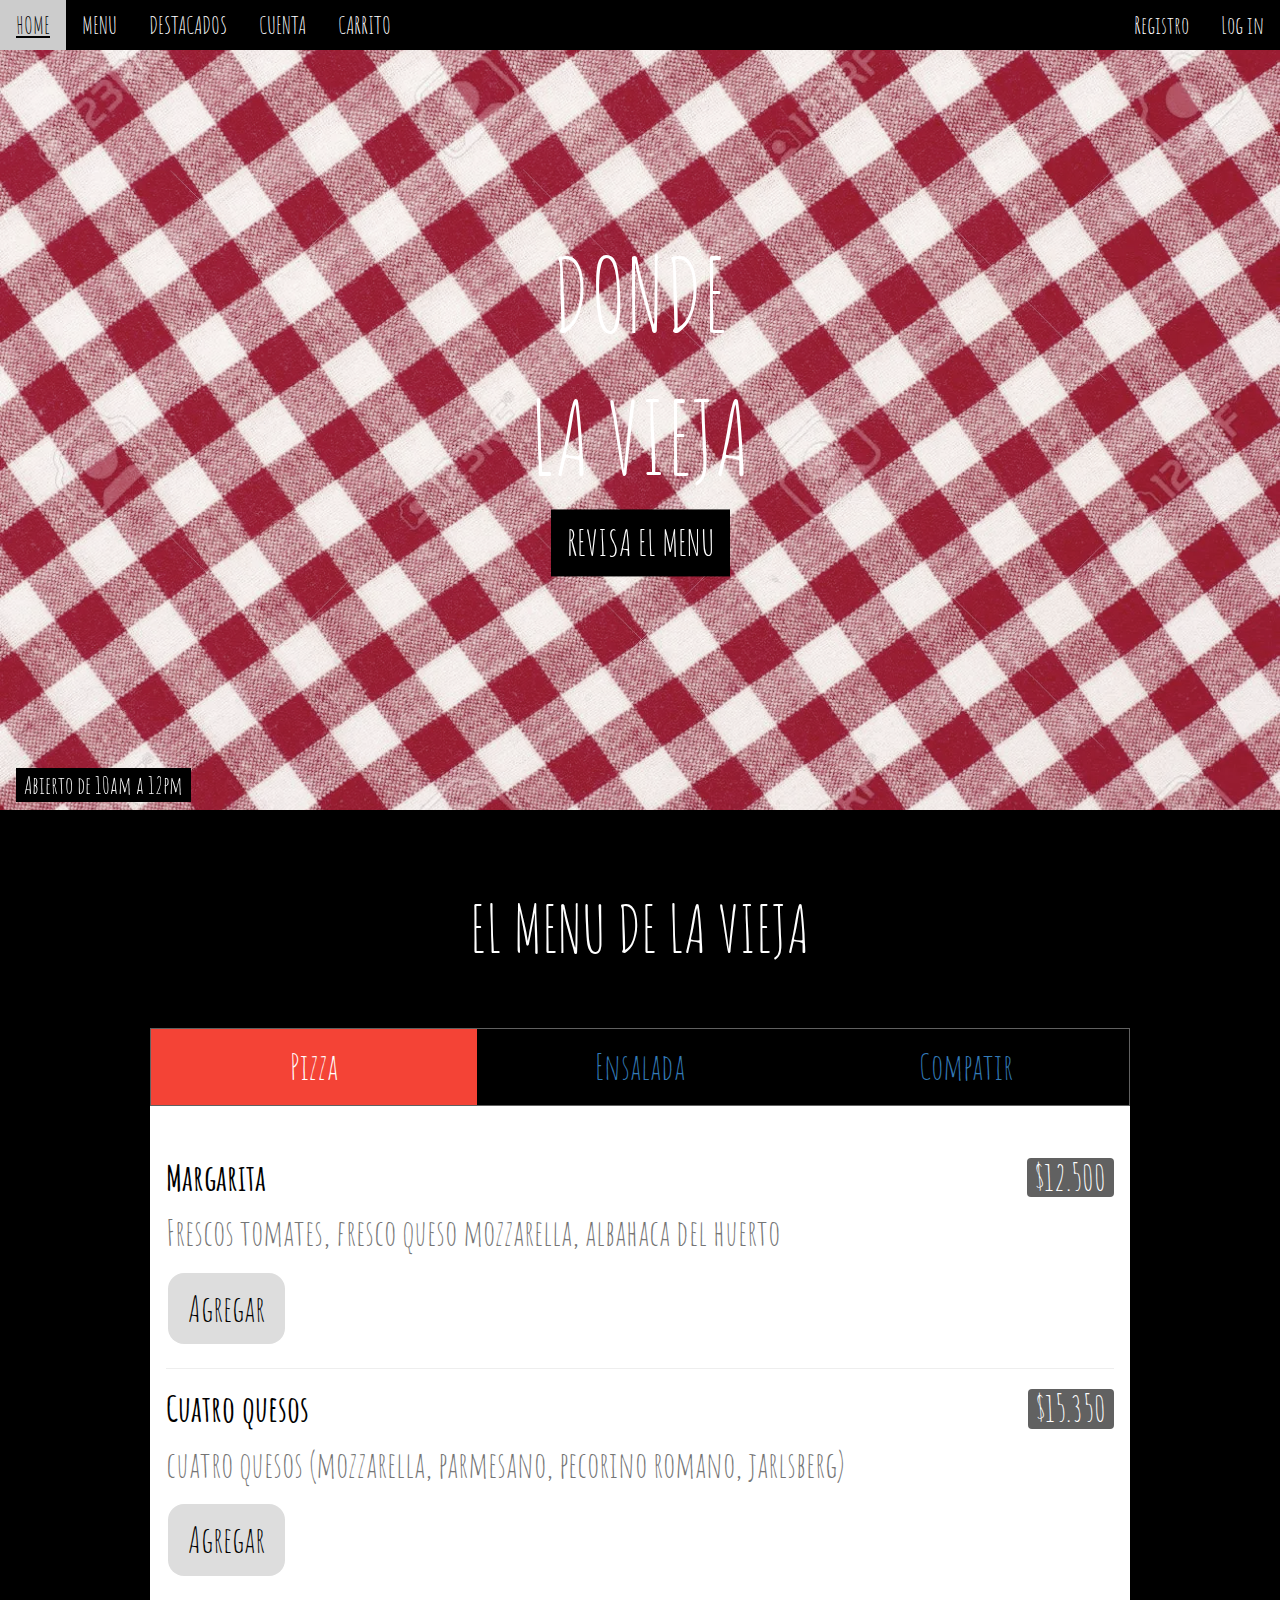
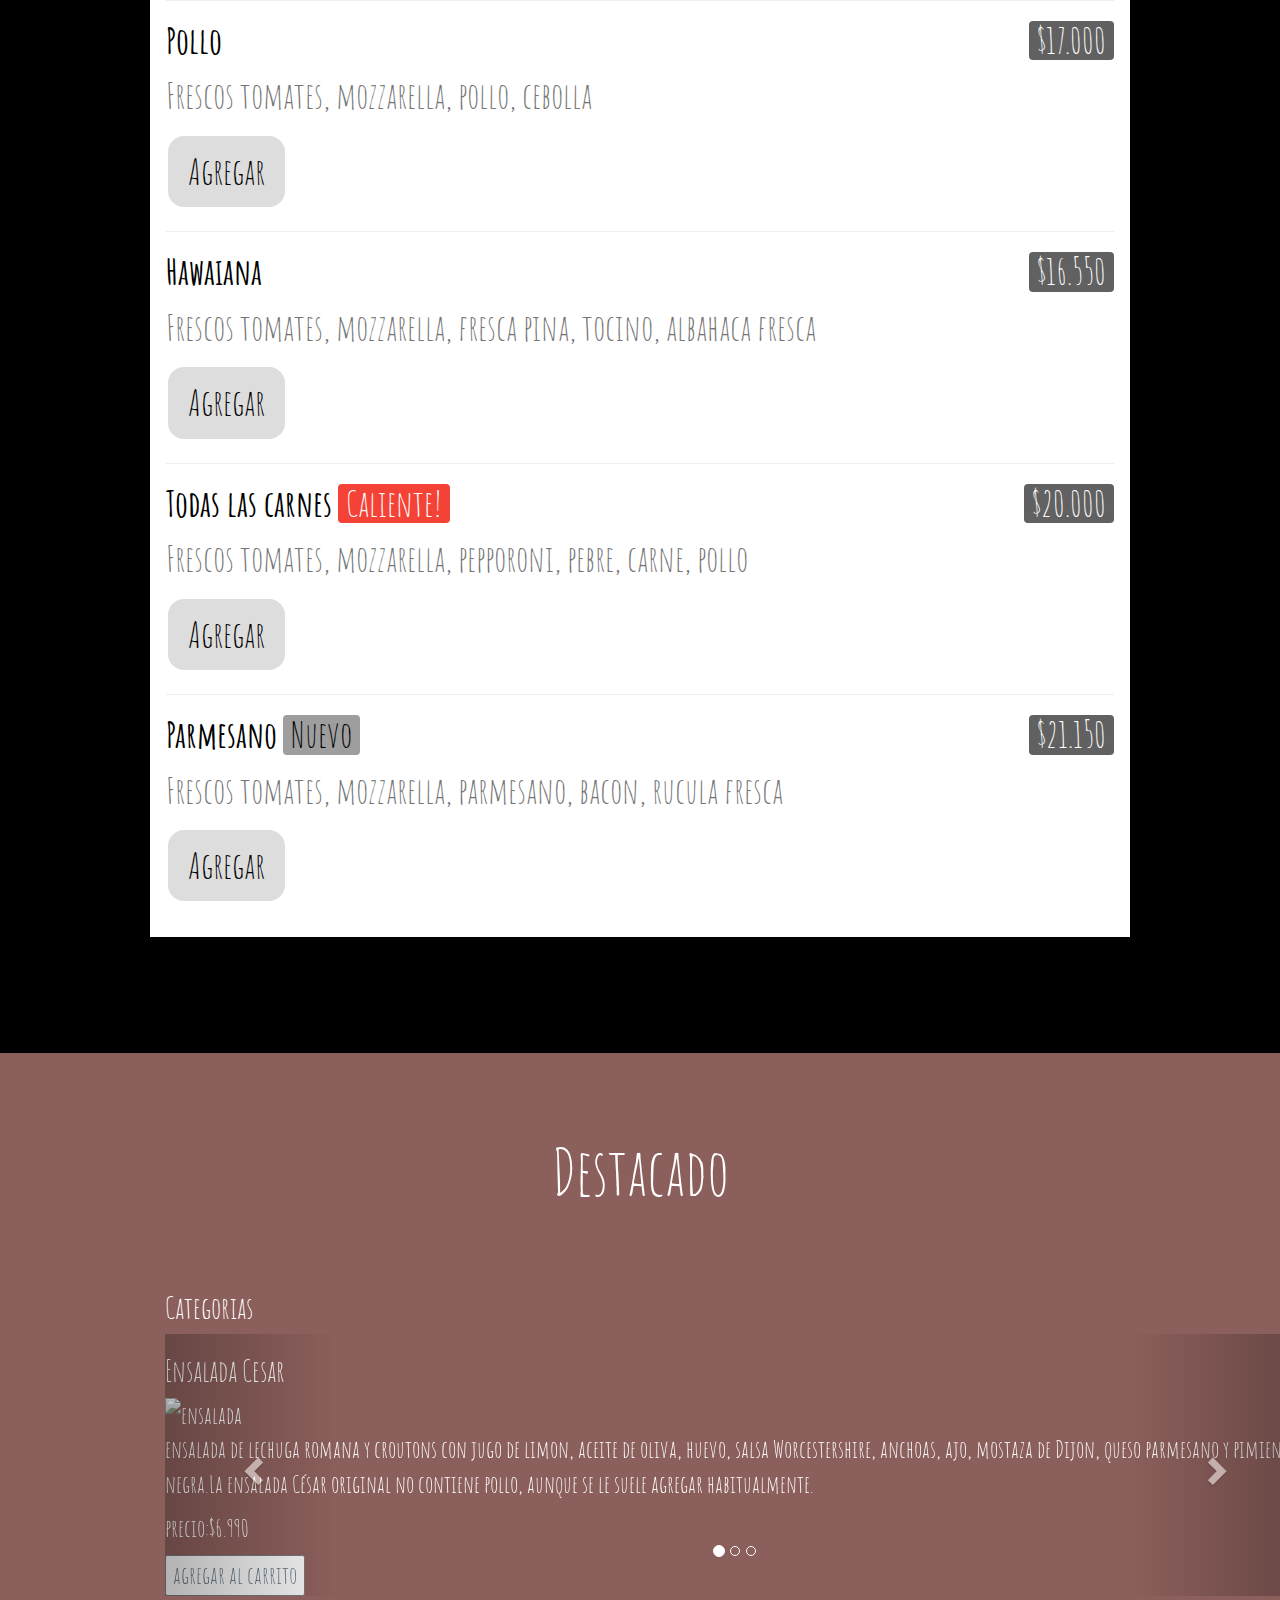
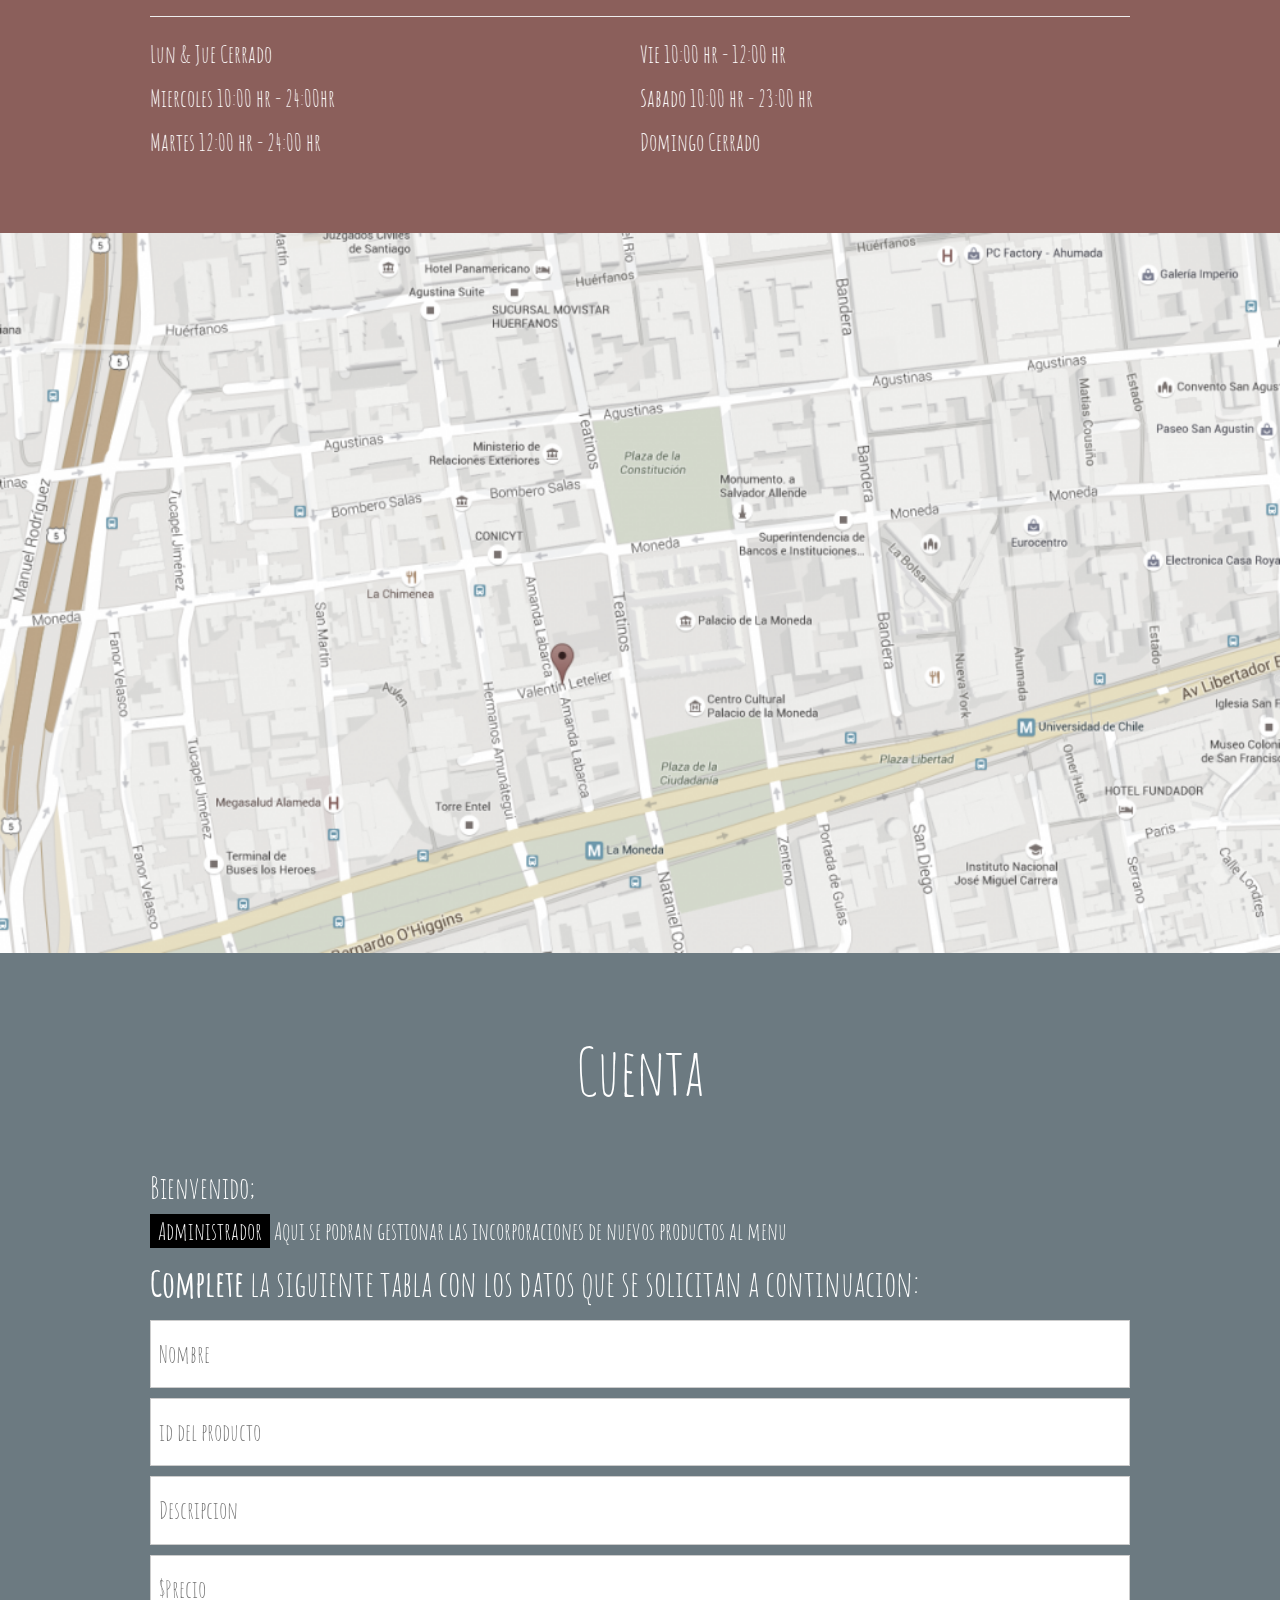
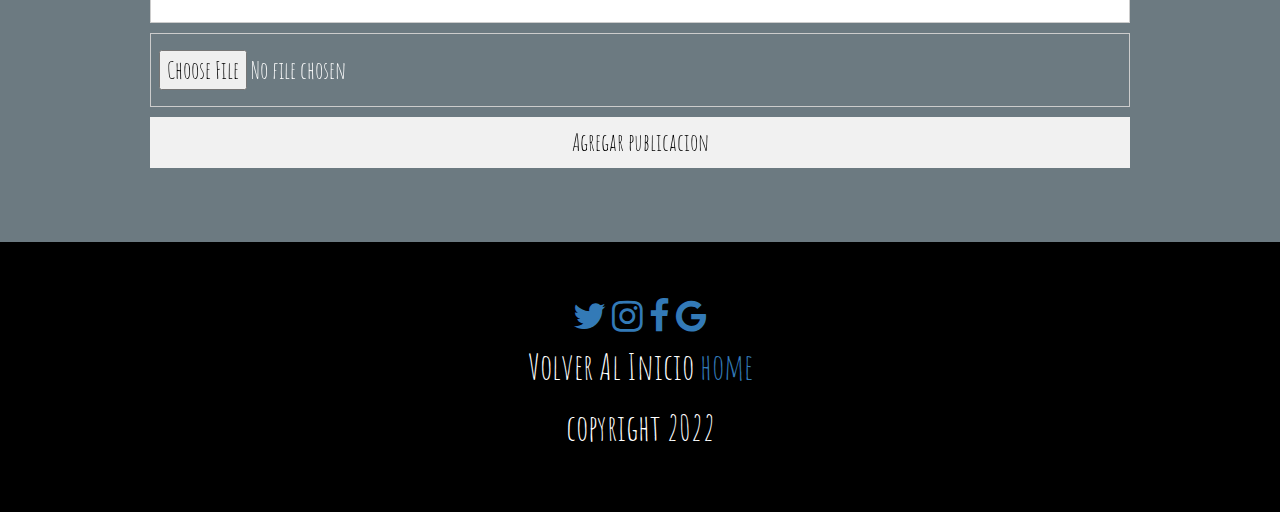
==== index.html @ 5cfdefb5 "Add files via upload" ====
<!DOCTYPE html>
<html>
<head>
<title>Donde la Vieja</title>
<meta charset="UTF-8">
<meta name="viewport" content="width=device-width, initial-scale=1">
<link rel="stylesheet" href="https://www.w3schools.com/w3css/4/w3.css">
<link rel="stylesheet" href="https://fonts.googleapis.com/css?family=Amatic+SC">
<link rel="stylesheet" href="https://maxcdn.bootstrapcdn.com/bootstrap/3.4.1/css/bootstrap.min.css">
<link rel="stylesheet" href="https://cdnjs.cloudflare.com/ajax/libs/font-awesome/4.7.0/css/font-awesome.min.css">
  <script src="https://ajax.googleapis.com/ajax/libs/jquery/3.6.0/jquery.min.js"></script>
  <script src="https://maxcdn.bootstrapcdn.com/bootstrap/3.4.1/js/bootstrap.min.js"></script>
  
<style>
body, html {height: 100%}
body,h1,h2,h3,h4,h5,h6 {font-family: "Amatic SC", sans-serif}
.menu {display: none}
.bgimg {
  background-repeat: no-repeat;
  background-size: cover;
  background-image: url("img/fondo.webp");
  min-height: 90%;
}
.button {
  background-color: #ddd;
  border: none;
  color: black;
  padding: 10px 20px;
  text-align: center;
  text-decoration: none;
  display: inline-block;
  margin: 4px 2px;
  cursor: pointer;
  border-radius: 16px;  
}
.topnav-right {
  float: right;}
</style>
</head>
<body>

<!-- Navbar (sit on top) -->
<div class="w3-top w3-hide-small">
  <div class="w3-bar w3-xlarge w3-black w3-opacity w3-hover-opacity-off" id="myNavbar">
    <a href="#" class="w3-bar-item w3-button">HOME</a>
    <a href="#menu" class="w3-bar-item w3-button">MENU</a>
    <a href="#about" class="w3-bar-item w3-button">DESTACADOS</a>
    <a href="#myMap" class="w3-bar-item w3-button">CUENTA</a>
    <a href="carrito.html" class="w3-bar-item w3-button">CARRITO</a>
    <div class="topnav-right">
      <a href="registro1.html" class="w3-bar-item w3-button">Registro</a>
      <a href="login1.html" class="w3-bar-item w3-button">Log in</a>
    </div>
  </div>
</div>
  
<!-- Header with image -->
<header class="bgimg w3-display-container w3-grayscale-min" id="home">
  <div class="w3-display-bottomleft w3-padding">
    <span class="w3-tag w3-xlarge">Abierto de 10am a 12pm</span>
  </div>
  <div class="w3-display-middle w3-center">
    <span class="w3-text-white w3-hide-small" style="font-size:100px">DONDE<br>LA VIEJA</span>
    <span class="w3-text-white w3-hide-large w3-hide-medium" style="font-size:60px"><b>DONDE<br>LA VIEJA</b></span>
    <p><a href="#menu" class="w3-button w3-xxlarge w3-black">REVISA EL MENU</a></p>
  </div>
</header>

<!-- Menu Container -->
<div class="w3-container w3-black w3-padding-64 w3-xxlarge" id="menu">
  <div class="w3-content">
  
    <h1 class="w3-center w3-jumbo" style="margin-bottom:64px">EL MENU DE LA VIEJA</h1>
    <div class="w3-row w3-center w3-border w3-border-dark-grey">
      <a href="javascript:void(0)" onclick="openMenu(event, 'Pizza');" id="myLink">
        <div class="w3-col s4 tablink w3-padding-large w3-hover-red">Pizza</div>
      </a>
      <a href="javascript:void(0)" onclick="openMenu(event, 'Pasta');">
        <div class="w3-col s4 tablink w3-padding-large w3-hover-red">Ensalada</div>
      </a>
      <a href="javascript:void(0)" onclick="openMenu(event, 'Starter');">
        <div class="w3-col s4 tablink w3-padding-large w3-hover-red">Compatir</div>
      </a>
    </div>

    <div id="Pizza" class="w3-container menu w3-padding-32 w3-white">
      <h1><b>Margarita</b> <span class="w3-right w3-tag w3-dark-grey w3-round">$12.500</span></h1>
      <p class="w3-text-grey">Frescos tomates, fresco queso mozzarella, albahaca del huerto</p>
      <button class="button" class="w3-right w3-tag w3-dark-grey w3-round">Agregar</button>
      <hr>
   
      <h1><b>Cuatro quesos</b> <span class="w3-right w3-tag w3-dark-grey w3-round">$15.350</span></h1>
      <p class="w3-text-grey">cuatro quesos (mozzarella, parmesano, pecorino romano, jarlsberg)</p>
      <button class="button" class="w3-right w3-tag w3-dark-grey w3-round">Agregar</button>
      <hr>
      
      <h1><b>Pollo</b> <span class="w3-right w3-tag w3-dark-grey w3-round">$17.000</span></h1>
      <p class="w3-text-grey">Frescos tomates, mozzarella, pollo, cebolla</p>
      <button class="button" class="w3-right w3-tag w3-dark-grey w3-round">Agregar</button>
      <hr>

      <h1><b>Hawaiana</b> <span class="w3-right w3-tag w3-dark-grey w3-round">$16.550</span></h1>
      <p class="w3-text-grey">Frescos tomates, mozzarella, fresca pina, tocino, albahaca fresca</p>
      <button class="button" class="w3-right w3-tag w3-dark-grey w3-round">Agregar</button>
      <hr>

      <h1><b>Todas las carnes</b> <span class="w3-tag w3-red w3-round">Caliente!</span><span class="w3-right w3-tag w3-dark-grey w3-round">$20.000</span></h1>
      <p class="w3-text-grey">Frescos tomates, mozzarella,  pepporoni, pebre, carne, pollo</p>
      <button class="button" class="w3-right w3-tag w3-dark-grey w3-round">Agregar</button>
      <hr>

      <h1><b>Parmesano</b> <span class="w3-tag w3-grey w3-round">Nuevo</span><span class="w3-right w3-tag w3-dark-grey w3-round">$21.150</span></h1>
      <p class="w3-text-grey">Frescos tomates, mozzarella, parmesano, bacon, rucula fresca</p>
      <button class="button" class="w3-right w3-tag w3-dark-grey w3-round">Agregar</button>
    </div>

    <div id="Pasta" class="w3-container menu w3-padding-32 w3-white">
      <h1><b>Lasagna</b> <span class="w3-tag w3-grey w3-round">Popular</span> <span class="w3-right w3-tag w3-dark-grey w3-round">$13.050</span></h1>
      <p class="w3-text-grey">Salsa especial, mozzarella, parmesano, carne molida de vacuno</p>
      <button class="button" class="w3-right w3-tag w3-dark-grey w3-round">Agregar</button>
      <hr>
   
      <h1><b>Ravioli</b> <span class="w3-right w3-tag w3-dark-grey w3-round">$14.500</span></h1>
      <p class="w3-text-grey">Ravioli rellenos con queso</p>
      <button class="button" class="w3-right w3-tag w3-dark-grey w3-round">Agregar</button>
      <hr>
      
      <h1><b>Spaghetti Classica</b> <span class="w3-right w3-tag w3-dark-grey w3-round">$11.000</span></h1>
      <p class="w3-text-grey">Frescos tomates, cebolla,  carne molida de vacuno</p>
      <button class="button" class="w3-right w3-tag w3-dark-grey w3-round">Agregar</button>
      <hr>

      <h1><b>Mar y tierra</b> <span class="w3-right w3-tag w3-dark-grey w3-round">$25.500</span></h1>
      <p class="w3-text-grey">Salmon, camaron, cangrejo, ajo</p>
    
      <button class="button" class="w3-right w3-tag w3-dark-grey w3-round">Agregar</button>
    </div>


    <div id="Starter" class="w3-container menu w3-padding-32 w3-white">
      <h1><b>Sopa del dia</b> <span class="w3-tag w3-grey w3-round">Ocacional</span><span class="w3-right w3-tag w3-dark-grey w3-round">$5.500</span></h1>
      <p class="w3-text-grey">Preguntar al garzon</p>
      <button class="button" class="w3-right w3-tag w3-dark-grey w3-round">Agregar</button>
      <hr>
   
      <h1><b>Bruschetta</b> <span class="w3-right w3-tag w3-dark-grey w3-round">$8.500</span></h1>
      <p class="w3-text-grey">Pan con pesto, tomates, cebolla, ajo</p>
      <hr>
      
      <h1><b>Pan de ajo</b> <span class="w3-right w3-tag w3-dark-grey w3-round">$9.500</span></h1>
      <p class="w3-text-grey"> ciabatta grillada, mantequilla de ajo, caramelo de cebolla</p>
      <button class="button" class="w3-right w3-tag w3-dark-grey w3-round">Agregar</button>
      <hr>
      
      <h1><b>Tomozzarella</b> <span class="w3-right w3-tag w3-dark-grey w3-round">$10.000</span></h1>
      <p class="w3-text-grey">Tomates con mozzarella</p>
      <button class="button" class="w3-right w3-tag w3-dark-grey w3-round">Agregar</button>
    </div><br>

  </div>
</div>

<!-- About Container -->
<div class="w3-container w3-padding-64 w3-red w3-grayscale w3-xlarge" id="about">
  <div class="w3-content">
    <h1 class="w3-center w3-jumbo" style="margin-bottom:64px">Destacado</h1>
    <div class="container">
        <h2>Categorias</h2>  
        <div id="myCarousel" class="carousel slide" data-ride="carousel">
          <!-- Indicators -->
          <ol class="carousel-indicators">
            <li data-target="#myCarousel" data-slide-to="0" class="active"></li>
            <li data-target="#myCarousel" data-slide-to="1"></li>
            <li data-target="#myCarousel" data-slide-to="2"></li>
          </ol>
      
          <!-- Wrapper for slides -->
          <div class="carousel-inner">
            <div class="item active">
              <section class="conteiner">
                <article class="post">
                    <h2>Ensalada Cesar</h2>
                    <div>
                        <img src="img/referencial.jpg" alt="ensalada" style="width: 100;" class="responsive">
                    </div>
                    <p class="descripcion">ensalada de lechuga romana y croutons con jugo de limon, aceite de oliva, huevo, salsa Worcestershire, anchoas, ajo, mostaza de Dijon, queso parmesano y pimienta negra.La ensalada César original no contiene pollo, aunque se le suele agregar habitualmente.</p>
                </article>
                <aside class="precio">
                    <p>precio:$6.990</p>
                    <button type="button" class="boton"> <a href="carrito.html">agregar al carrito</a> </button>
                </aside>
            </section>
            </div>
      
            <div class="item">
                <section class="conteiner">
                    <article class="post">
                        <h2>Platos prepadados</h2>
                        <div>
                            <img src="img/lomo-saltado.jpg" alt="lomo-saltado" style="width: 100;" class="responsive">
                        </div>
                        <p class="descripcion">El lomo saltado es un plato típico de la gastronomía del Perú consistente en carne de res, arroz cocido y papas fritas. Es uno de los platos más consumidos popularmente en el Perú</p>
                    </article>
                    <aside class="precio">
                        <p>precio:$8.990</p>
                        <button type="button" class="boton"> <a href="carrito.html">agregar al carrito</a> </button>
                    </aside>
                </section>
            </div>
          
            <div class="item">
                <section class="conteiner">
                    <article class="post">
                        <h2>Comida Rapida</h2>
                        <div>
                            <img src="img/hamburguesa.png" alt="hamburguesa" style="width: 100;" class="responsive">
                        </div>
                        <p class="descripcion">Las mejores hamburguesas en todas sus variedades.</p>
                    </article>
                    <aside class="precio">
                        <p>precio:$5.990</p>
                        <button type="button" class="boton"> <a href="carrito.html">agregar al carrito</a> </button>
                    </aside>
                </section>
            </div>
          </div>
      
          <!-- Left and right controls -->
          <a class="left carousel-control" href="#myCarousel" data-slide="prev">
            <span class="glyphicon glyphicon-chevron-left"></span>
            <span class="sr-only">Previous</span>
          </a>
          <a class="right carousel-control" href="#myCarousel" data-slide="next">
            <span class="glyphicon glyphicon-chevron-right"></span>
            <span class="sr-only">Next</span>
          </a>
        </div>
      </div>
    <hr size="3px"/>
    <div class="w3-row">
      <div class="w3-col s6">
        <p>Lun & Jue Cerrado</p>
        <p>Miercoles 10:00 hr - 24:00hr </p>
        <p>Martes 12:00 hr - 24:00 hr </p>
      </div>
      <div class="w3-col s6">
        <p>Vie 10:00 hr - 12:00 hr</p>
        <p>Sabado 10:00 hr - 23:00 hr </p>
        <p>Domingo Cerrado</p>
      </div>
    </div>
    
  </div>
</div>

<!-- Image of location/map -->
<img src="img/mapa.png" class="w3-image w3-greyscale" style="width:100%;" id="myMap">

<!-- Contact -->
<div class="w3-container w3-padding-64 w3-blue-grey w3-grayscale-min w3-xlarge">
  <div class="w3-content">
    <h1 class="w3-center w3-jumbo" style="margin-bottom:64px">Cuenta</h1>
    <h2>Bienvenido;</h2>
    <p><span class="w3-tag">Administrador</span> Aqui se podran gestionar las incorporaciones de nuevos productos al menu</p>
    <p class="w3-xxlarge"><strong>Complete</strong> la siguiente tabla con los datos que se solicitan a continuacion:</p>
    <form action="/action_page.php" target="_blank">
      <p><input class="w3-input w3-padding-16 w3-border" type="text" placeholder="Nombre" required name="Name"></p>
      <p><input class="w3-input w3-padding-16 w3-border" type="number" placeholder="id del producto" required name="number"></p>
      <p><input class="w3-input w3-padding-16 w3-border" type="text" placeholder="Descripcion" required name="People"></p>
      <p><input class="w3-input w3-padding-16 w3-border" type="number" placeholder="$Precio" required name="Precio"></p>
      <p><input class="w3-input w3-padding-16 w3-border" type="file" placeholder="file" required name="File"></p>
      <p><button class="w3-button w3-light-grey w3-block" type="submit">Agregar publicacion</button></p>
    </form>
  </div>
</div>

<!-- Footer -->
<footer class="w3-center w3-black w3-padding-48 w3-xxlarge">
  <a href="#" class="fa fa-twitter"></a>
  <a href="#" class="fa fa-instagram"></a>
  <a href="#" class="fa fa-facebook"></a>
  <a href="#" class="fa fa-google"></a>
  <p>Volver Al Inicio <a href="#home" title="W3.CSS" class="w3-hover-text-green">home</a></p>
  <p>copyright 2022</p>
</footer>

<script>
// Tabbed Menu
function openMenu(evt, menuName) {
  var i, x, tablinks;
  x = document.getElementsByClassName("menu");
  for (i = 0; i < x.length; i++) {
     x[i].style.display = "none";
  }
  tablinks = document.getElementsByClassName("tablink");
  for (i = 0; i < x.length; i++) {
     tablinks[i].className = tablinks[i].className.replace(" w3-red", "");
  }
  document.getElementById(menuName).style.display = "block";
  evt.currentTarget.firstElementChild.className += " w3-red";
}
document.getElementById("myLink").click();
</script>

</body>
</html>
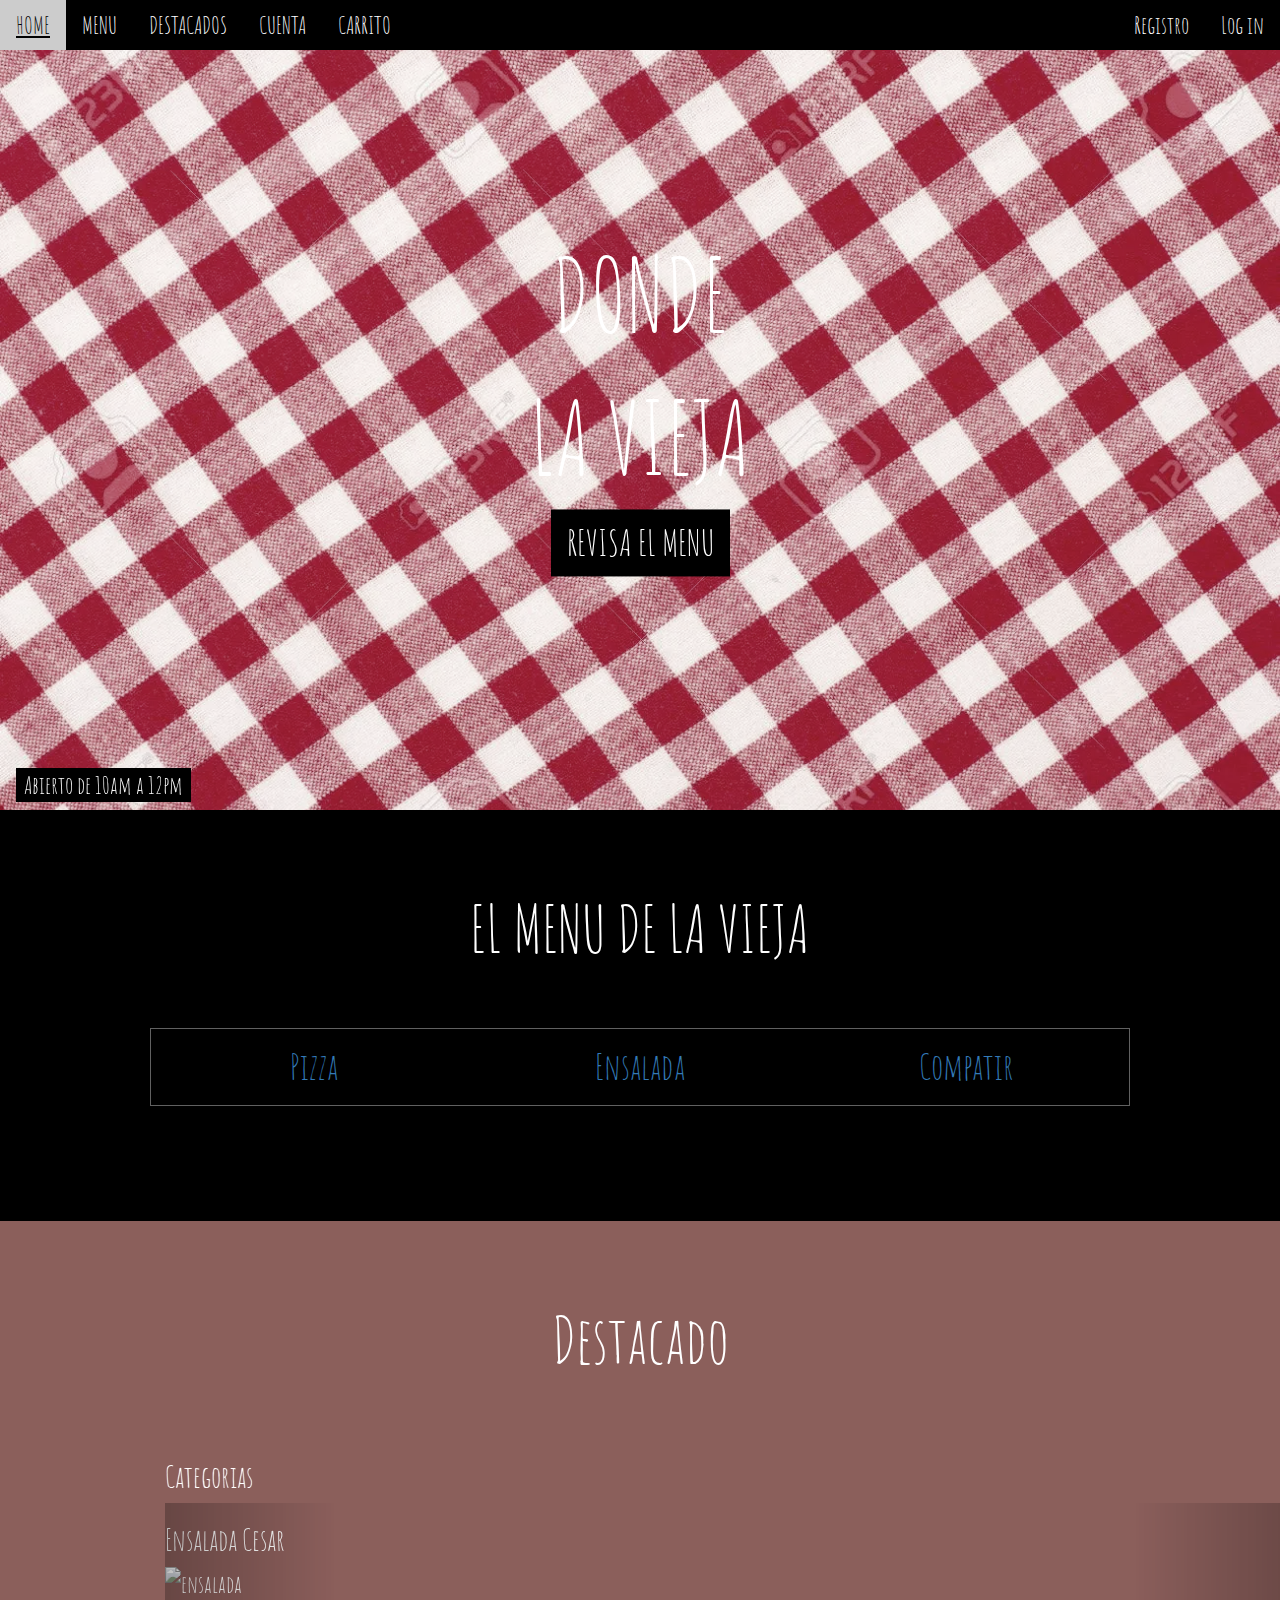
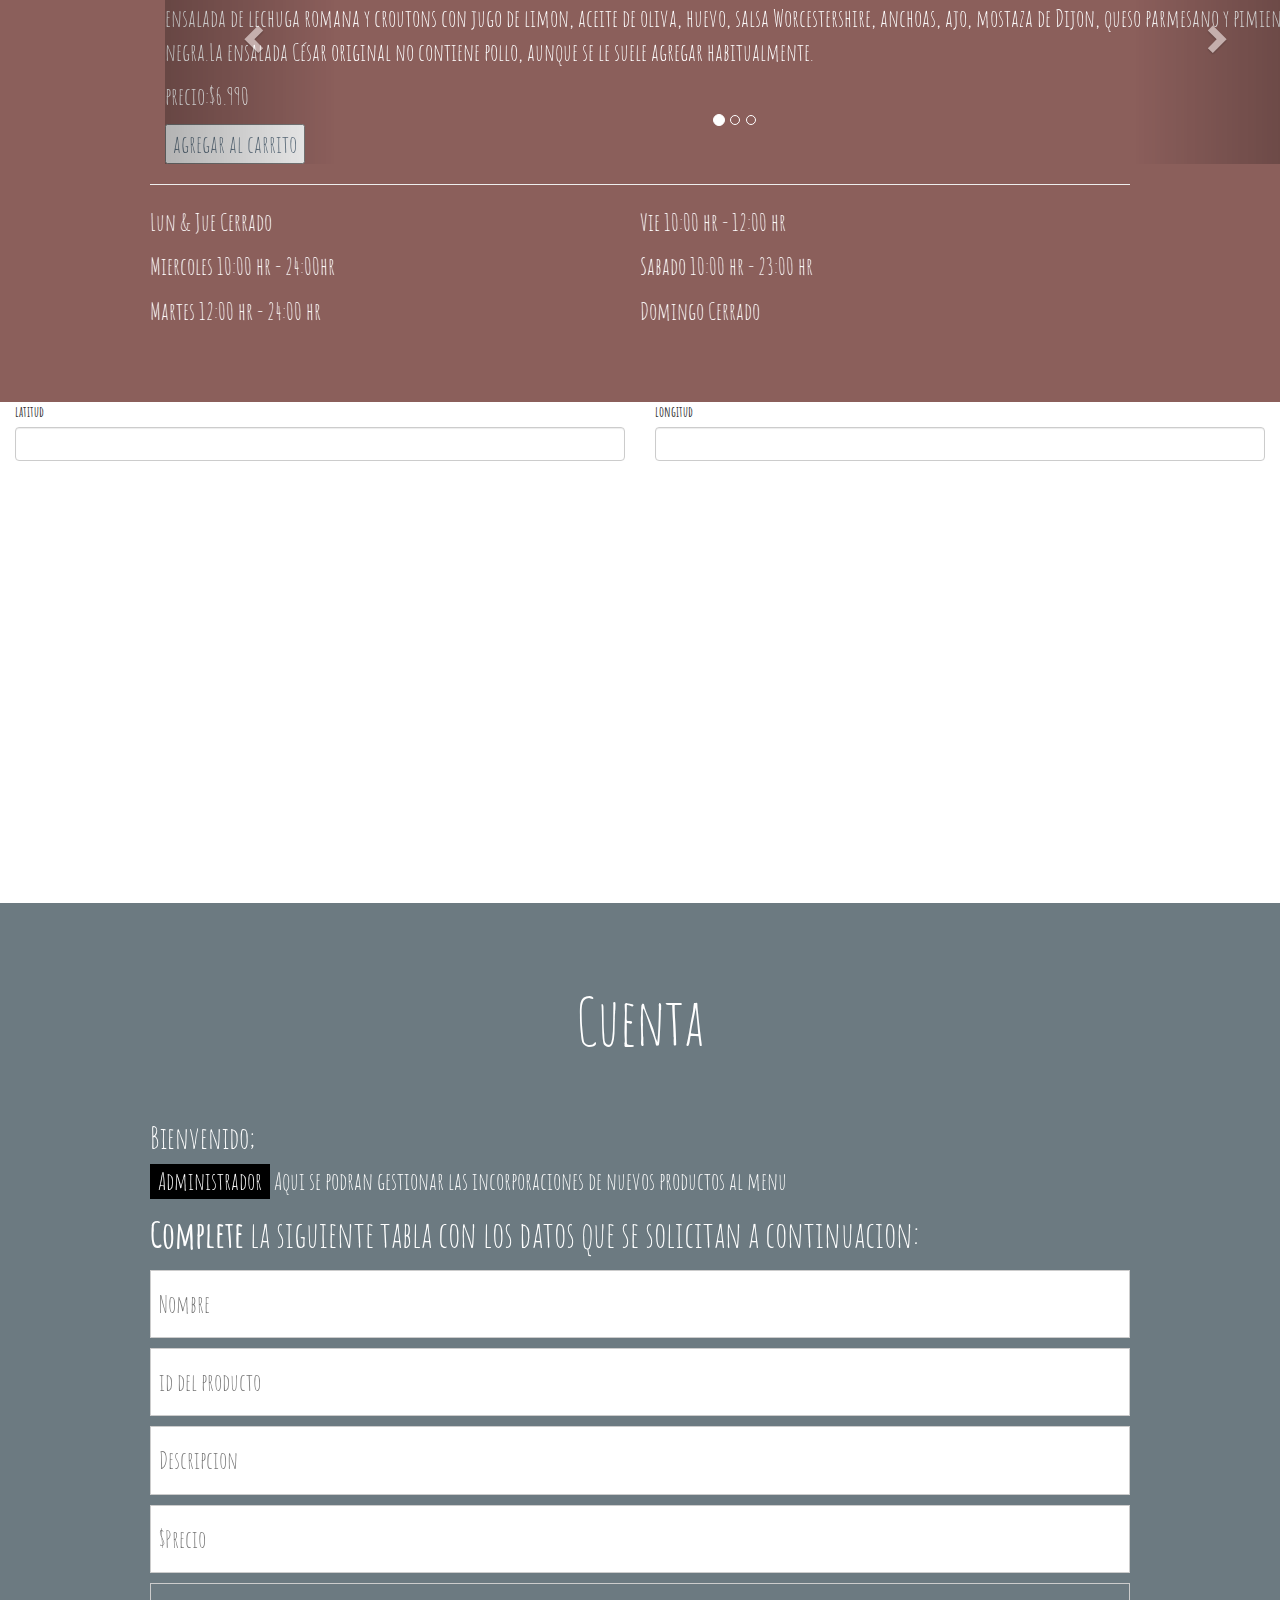
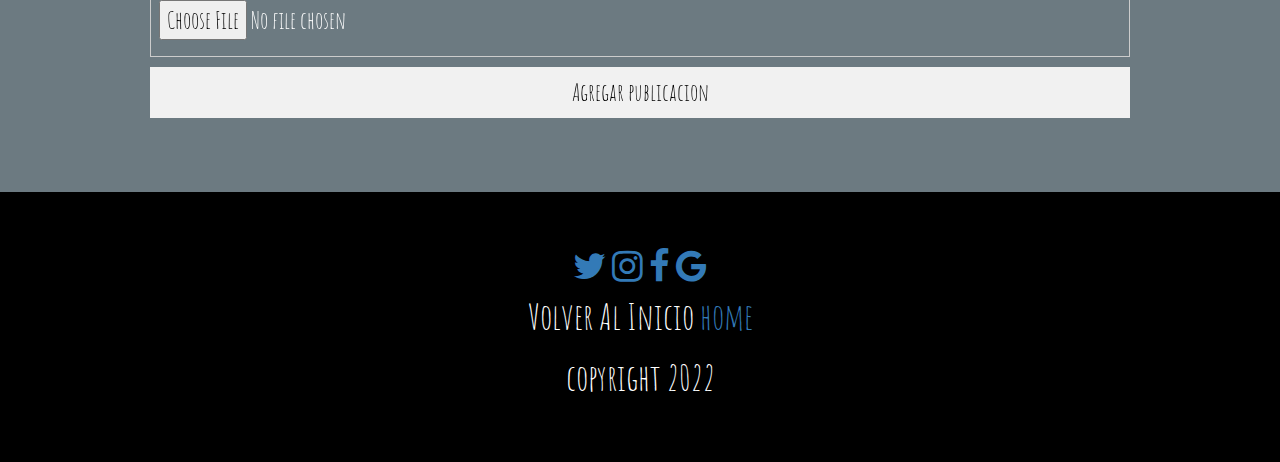
==== commit c954c3fd: "Add files via upload" ====
--- a/index.html
+++ b/index.html
@@ -10,6 +10,7 @@
 <link rel="stylesheet" href="https://cdnjs.cloudflare.com/ajax/libs/font-awesome/4.7.0/css/font-awesome.min.css">
   <script src="https://ajax.googleapis.com/ajax/libs/jquery/3.6.0/jquery.min.js"></script>
   <script src="https://maxcdn.bootstrapcdn.com/bootstrap/3.4.1/js/bootstrap.min.js"></script>
+  <script async defer src="https://maps.googleapis.com/maps/api/js?key=AIzaSyAB2fLqEcxJFE1bkTPKiXlKIj-6nBH8zts&callback=initMap"></script>
   
 <style>
 body, html {height: 100%}
@@ -35,6 +36,16 @@
 }
 .topnav-right {
   float: right;}
+
+  #map {
+        height: 100%;
+        }
+     
+        html, body {
+        height: 100%;
+        margin: 0;
+        padding: 0;
+        }
 </style>
 </head>
 <body>
@@ -254,8 +265,25 @@
 </div>
 
 <!-- Image of location/map -->
-<img src="img/mapa.png" class="w3-image w3-greyscale" style="width:100%;" id="myMap">
-
+<div class="w3-row" style="width:100%; height: 500px;"  id="Map">
+  <div class="col-md-6">
+    <div class="form-group">
+      <label for="latitud">latitud</label>
+      <input type="text" id="latitud" class="form-control">
+    </div>
+  </div>
+  <div class="col-md-6">
+    <div class="form-group">
+      <label for="longitud">longitud</label>
+      <input type="text" id="longitud" class="form-control">
+    </div>
+  </div>
+</div>
+<div class="row">
+  <div class="col-md-12">
+    <div id="Map"></div>
+  </div>
+</div>
 <!-- Contact -->
 <div class="w3-container w3-padding-64 w3-blue-grey w3-grayscale-min w3-xlarge">
   <div class="w3-content">
@@ -285,6 +313,8 @@
 </footer>
 
 <script>
+//api rest geo
+
 // Tabbed Menu
 function openMenu(evt, menuName) {
   var i, x, tablinks;
@@ -299,7 +329,68 @@
   document.getElementById(menuName).style.display = "block";
   evt.currentTarget.firstElementChild.className += " w3-red";
 }
-document.getElementById("myLink").click();
+  //validacion formulario 
+  document.addEventListener("DOMContentLoaded", function() {
+    document.getElementById("id01").addEventListener('submit', validarFormulario); 
+  });
+  
+  function validarFormulario(evento) {
+    evento.preventDefault();//prevenir envio
+    var letra = document.getElementById('nombre').value.charAt(0);
+    var usuario = document.getElementById('nombre').value;
+    let msj = "";
+    let entrar = false
+    if(usuario.length == 0) {//validacion usuario
+      alert('No has escrito nada en el usuario');
+      return;
+    }
+    if(usuario.trim().length <4 || usuario.trim().length >7){
+      msj+="El nombre no tiene la longitud válida, 4-7 caracteres<br>";
+      entrar = true;
+    }
+    if (entrar){
+      $("mensajes").html(msj);
+    }
+    else{
+      $("mensajes").html("Formulario Enviado")
+    }
+    function esMayuscula(letra){
+      return letra == letra.toUpperCase();
+  }
+    
+    //validacion password 
+    var clave = document.getElementById('psw1').value;
+    var clave2 = document.getElementById('psw2').value;
+    if (4>clave.length>12) {
+      if(clave !== clave2)
+        alert('La clave no es valida');
+        return;
+    }
+    this.submit();
+  }
+document.getElementById("Map").click();
+
+src="https://maps.googleapis.com/maps/api/js?key=AIzaSyAB2fLqEcxJFE1bkTPKiXlKIj-6nBH8zts&callback=initMap"
+
+if (navigator.geolocation) {
+  navigator.geolocation.getCurrentPosition(iniciarMapa);
+}
+function iniciarMapa(){
+  var latitud = navigator.geolocation.getCurrentPosition.latitud
+  var longitud = 70.6789547
+
+  coordenadas = {
+    lng: longitud,
+    lat: latitud
+  }
+  generarMapa(coordenadas);
+}
+function generarMapa(coordenadas){
+  var mapa = new google.maps.Map(document.getElementById('Map'),{
+    zoom: 12,
+    center: new google.maps.latLng(coordenadas.lat, coordenadas.lng)
+  });
+}
 </script>
 
 </body>
